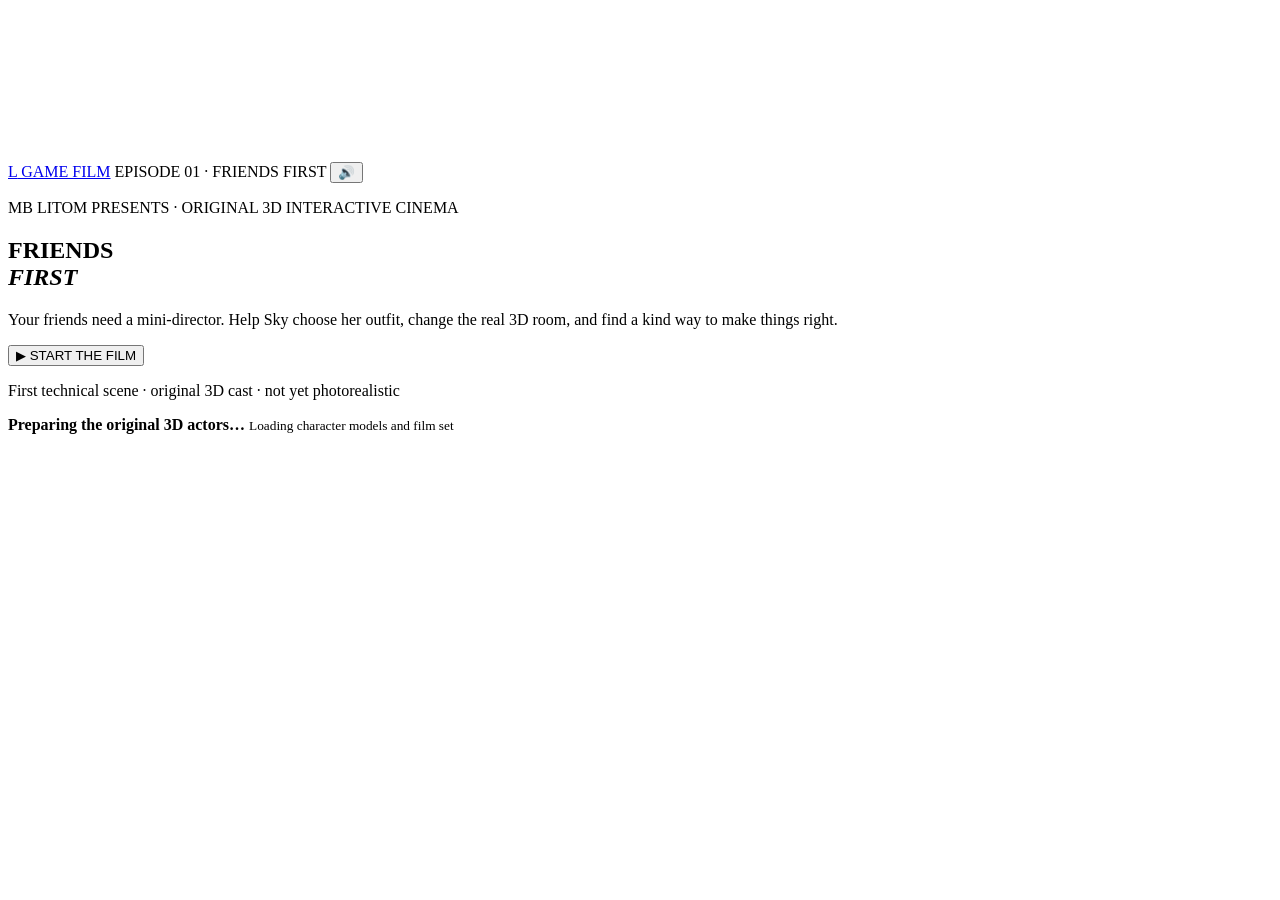
==== 3d/index.html @ 4b96a94c "Create full-screen original 3D interactive cinema entrypoint" ====
<!doctype html>
<html lang="en">
<head>
<meta charset="utf-8">
<meta name="viewport" content="width=device-width, initial-scale=1, viewport-fit=cover">
<meta name="theme-color" content="#100c20">
<meta name="description" content="GAME FILM · Friends First — original interactive 3D cinema by MB Litom.">
<title>GAME FILM — Friends First · Original 3D</title>
<link rel="stylesheet" href="./film.css?v=1">
<script type="importmap">
{"imports":{"three":"../vendor/three.module.js"}}
</script>
</head>
<body>
<main id="experience" aria-label="Friends First interactive three-dimensional film">
  <canvas id="world" aria-label="A real 3D film scene with original characters and an interactive set"></canvas>
  <header class="hud">
    <a class="brand" href="https://mblitom.com" target="_blank" rel="noopener" aria-label="MB Litom"><span class="mark">L</span> GAME FILM</a>
    <span class="chapter" id="chapter">EPISODE 01 · FRIENDS FIRST</span>
    <button class="sound" id="sound" aria-label="Toggle English voice" title="Toggle English voice" aria-pressed="true">🔊</button>
  </header>
  <div class="subtitle" id="subtitle" aria-live="polite" aria-atomic="true"></div>
  <div class="director-note" id="director-note" aria-live="polite"></div>
  <div class="film-bar film-bar-top" aria-hidden="true"></div><div class="film-bar film-bar-bottom" aria-hidden="true"></div>

  <section class="overlay" id="opening">
    <div class="opening-content">
      <p class="eyebrow">MB LITOM PRESENTS · ORIGINAL 3D INTERACTIVE CINEMA</p>
      <h1>FRIENDS<br><em>FIRST</em></h1>
      <p class="lead">Your friends need a mini-director. Help Sky choose her outfit, change the real 3D room, and find a kind way to make things right.</p>
      <button id="start" class="play" type="button">▶ START THE FILM</button>
      <p class="disclosure">First technical scene · original 3D cast · not yet photorealistic</p>
    </div>
  </section>

  <section class="overlay" id="end" hidden>
    <div class="opening-content">
      <p class="eyebrow">EPISODE 01 · SCENE COMPLETE</p>
      <h2>YOU HELPED<br><em>THE FRIENDS!</em></h2>
      <p class="lead">A little patience and listening made the party brighter.</p>
      <button id="again" class="play" type="button">↻ WATCH AGAIN</button>
      <p class="disclosure">3D technical pilot · new film scenes and acting in development</p>
    </div>
  </section>

  <aside class="loading" id="loading" role="status" aria-live="polite">
    <div class="spinner" aria-hidden="true"></div>
    <strong>Preparing the original 3D actors…</strong>
    <small id="load-details">Loading character models and film set</small>
  </aside>

  <aside class="fatal" id="fatal" role="alert" hidden>
    <strong>The original 3D scene could not start.</strong>
    <p id="fatal-detail"></p>
    <button type="button" id="retry" class="play">RETRY</button>
  </aside>
</main>
<script type="module" src="./film.js?v=1"></script>
</body>
</html>
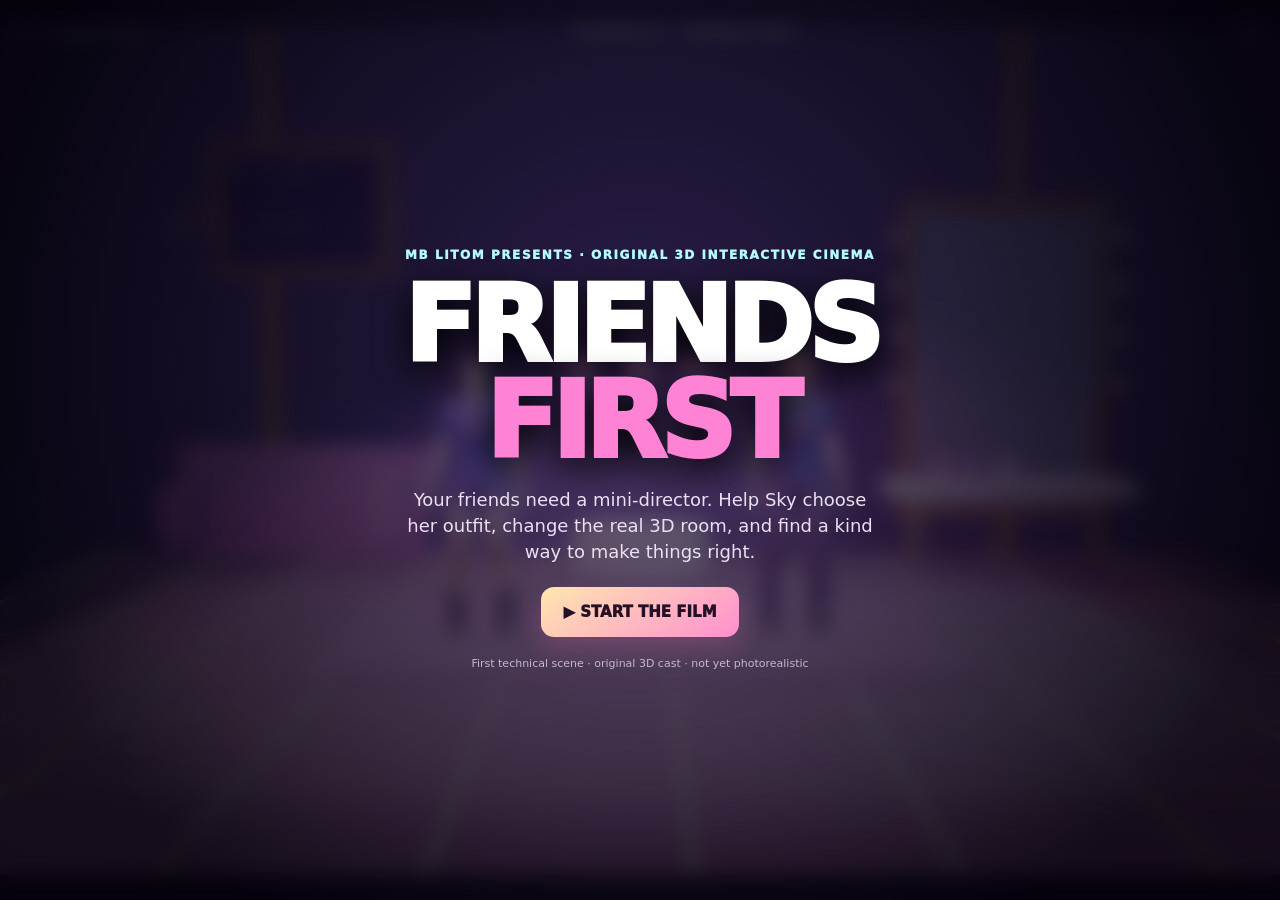
==== commit b66349f7: "Avoid default favicon 404 in original 3D film" ====
--- a/3d/index.html
+++ b/3d/index.html
@@ -3,6 +3,7 @@
 <head>
 <meta charset="utf-8">
 <meta name="viewport" content="width=device-width, initial-scale=1, viewport-fit=cover">
+<link rel="icon" href="data:,">
 <meta name="theme-color" content="#100c20">
 <meta name="description" content="GAME FILM · Friends First — original interactive 3D cinema by MB Litom.">
 <title>GAME FILM — Friends First · Original 3D</title>
--- a/3d/film.css
+++ b/3d/film.css
@@ -0,0 +1,27 @@
+:root{color-scheme:dark;color:#fff8fc;font-family:Inter,ui-sans-serif,system-ui,-apple-system,"Segoe UI",sans-serif}
+*{box-sizing:border-box}
+html,body{height:100%;width:100%;margin:0;overflow:hidden;overscroll-behavior:none;touch-action:none;background:#0b0915;color:#fff}
+#experience,#world{position:fixed;inset:0;height:100%;height:100dvh;width:100%;overflow:hidden}
+#world{display:block;touch-action:none}
+button{font:inherit;cursor:pointer;-webkit-tap-highlight-color:transparent}button:focus-visible,a:focus-visible{outline:3px solid #fff;outline-offset:3px}
+[hidden]{display:none!important}
+.hud{position:fixed;z-index:6;top:0;left:0;right:0;display:flex;align-items:center;gap:10px;justify-content:space-between;padding:calc(12px + env(safe-area-inset-top)) max(12px,env(safe-area-inset-right)) 10px max(12px,env(safe-area-inset-left));pointer-events:none;text-shadow:0 2px 8px #000}
+.hud>*{pointer-events:auto}.brand{text-decoration:none;color:#fff;display:flex;align-items:center;gap:8px;font-size:clamp(10px,2vw,13px);font-weight:900;letter-spacing:.10em;white-space:nowrap}.mark{display:grid;place-items:center;width:28px;height:28px;background:#191530bd;border:1px solid #ffffff65;border-radius:8px;font-size:16px}
+.chapter{font-size:clamp(9px,1.9vw,12px);font-weight:900;letter-spacing:.09em;text-align:center}
+.sound{width:38px;height:38px;display:grid;place-items:center;border:1px solid #ffffff66;border-radius:50%;background:#0f0b1bb3;color:white;font-size:18px}
+.subtitle{position:fixed;z-index:5;left:50%;bottom:calc(68px + env(safe-area-inset-bottom));transform:translateX(-50%);width:min(850px,calc(100% - 28px));text-align:center;color:#fff;font-size:clamp(16px,3.4vw,26px);line-height:1.3;font-weight:900;text-shadow:0 3px 6px #000,0 7px 22px #000;padding:4px 8px;pointer-events:none}
+.director-note{position:fixed;z-index:5;bottom:calc(30px + env(safe-area-inset-bottom));left:50%;transform:translateX(-50%);font-size:clamp(10px,2vw,14px);font-weight:800;letter-spacing:.04em;color:#f8f4ff;max-width:calc(100% - 34px);padding:5px 10px;border-radius:12px;background:#1c124ca8;border:1px solid #b0a5ef5e;opacity:0;transition:opacity .3s;white-space:nowrap;overflow:hidden;text-overflow:ellipsis;text-align:center;pointer-events:none}
+.director-note.visible{opacity:1}
+.film-bar{position:absolute;z-index:3;left:0;width:100%;height:min(3vh,25px);background:#05040b;pointer-events:none}.film-bar-top{top:0}.film-bar-bottom{bottom:0}
+.overlay{position:fixed;z-index:15;inset:0;display:flex;align-items:center;justify-content:center;padding:calc(62px + env(safe-area-inset-top)) 25px calc(45px + env(safe-area-inset-bottom));background:radial-gradient(circle at 50% 40%,#311e4ba4,#05020ce6 80%);backdrop-filter:blur(10px);text-align:center}
+.opening-content{max-width:620px}.eyebrow{color:#b5fbff;font-size:clamp(10px,2vw,12px);font-weight:950;letter-spacing:.13em}
+.overlay h1,.overlay h2{font-weight:1000;line-height:.92;letter-spacing:-.055em;font-size:clamp(50px,13vw,105px);margin:16px 0;text-shadow:0 12px 36px #000}
+.overlay em{color:#ff83d4;font-style:normal}.lead{font-size:clamp(14px,2.7vw,18px);line-height:1.45;max-width:480px;color:#ebdff2;margin:0 auto 22px}
+.play{min-height:50px;padding:12px 22px;border:0;border-radius:13px;color:#241127;background:linear-gradient(145deg,#ffe6af,#ff8fcf);font-weight:950;font-size:15px;box-shadow:0 12px 25px #e968af35}
+.disclosure{font-size:11px;color:#c2b8cf;margin-top:20px}
+.loading,.fatal{position:fixed;z-index:19;left:50%;bottom:14%;transform:translateX(-50%);border:1px solid #fff5;background:#0d0a21ef;border-radius:18px;padding:16px 20px;box-shadow:0 16px 40px #0007;text-align:center;width:min(380px,calc(100% - 40px))}
+.loading strong,.loading small{display:block}.loading small{font-size:11px;color:#c8c0da;margin-top:6px}.spinner{width:28px;height:28px;border-radius:50%;border:3px solid #ffffff55;border-top-color:#ff8ed7;margin:0 auto 12px;animation:spin 1s linear infinite}
+.fatal{z-index:22;bottom:30%;font-size:13px}.fatal p{font-size:12px;color:#d7cce0}.fatal .play{min-height:40px;font-size:12px}
+@keyframes spin{to{transform:rotate(360deg)}}
+@media (max-height:570px){.overlay{padding:22px}.overlay h1,.overlay h2{font-size:clamp(30px,10vh,62px);margin:8px 0}.lead{margin-bottom:10px;font-size:13px}.eyebrow{font-size:9px}.disclosure{display:none}.subtitle{bottom:35px;font-size:15px}.director-note{bottom:12px}}
+@media(prefers-reduced-motion:reduce){.spinner{animation:none}.director-note{transition:none}}
